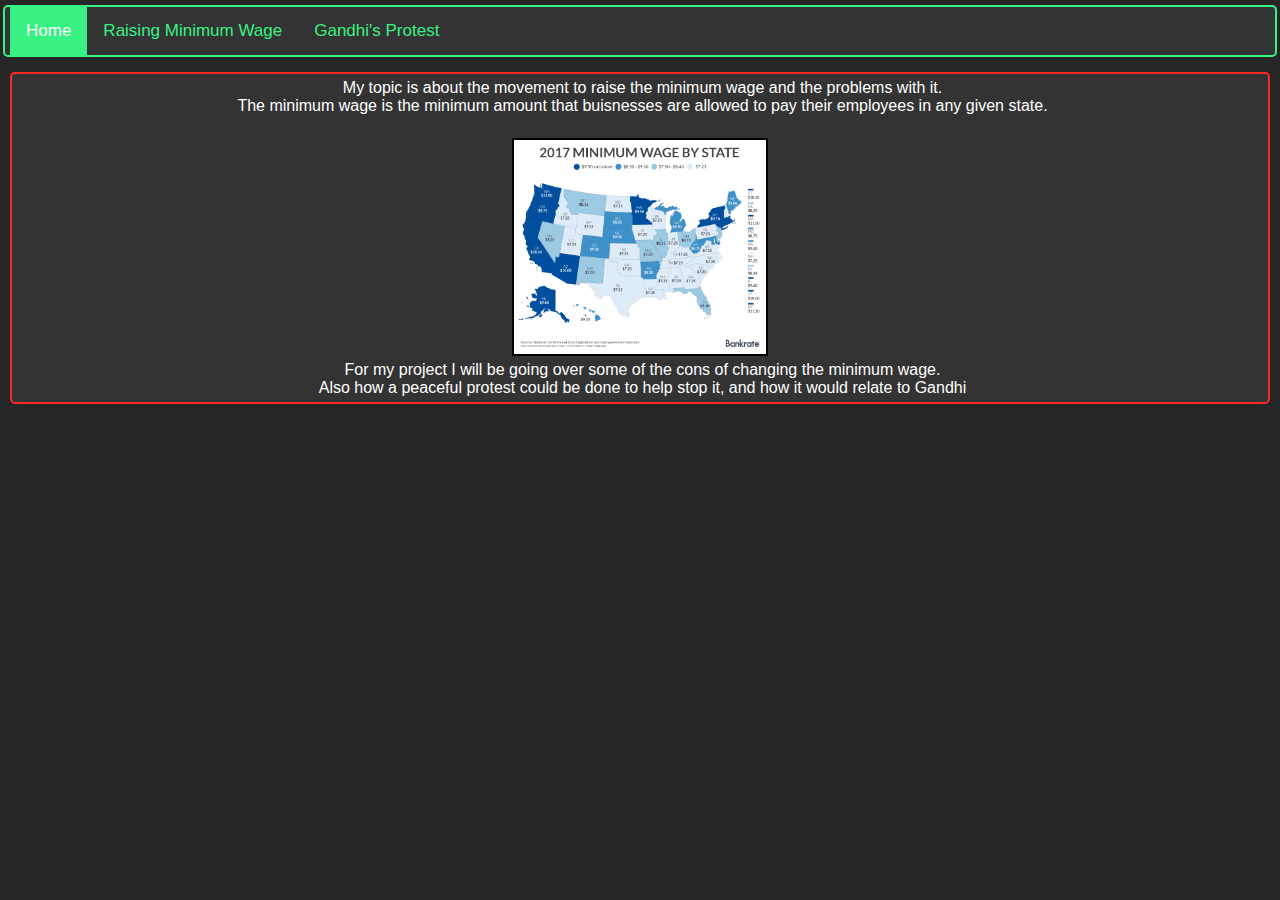
==== index.html @ e1d73e9b "Update index.html" ====
<html>
  <head>
    <title>Minimum Wage Project</title>
    <link rel = "stylesheet" type = "text/css" href = "./style.css" />
  </head>
  <body>
    <div class="topnav">
      <a class="active" href="./index.html">Home</a>
      <a href="./gandhi.html">Raising Minimum Wage</a>
      <a href="./minwage.html">Gandhi's Protest</a>
    </div>
    <div id="particles-js">
    <div class="test"> 
      <p style="text-align: center"> My topic is about the movement to raise the minimum wage and the problems with it.<br> The minimum wage is the minimum amount that buisnesses are allowed to pay their employees in any given state.</p> <br>
     <a href="https://media.brstatic.com/2017/09/25150422/stories_jobs-careers_usmap-minimum-wages-2017.gif"><img src="./image.png" class="center"></a>
	 <p style="text-align: center">For my project I will be going over some of the cons of changing the minimum wage. <br> Also how a peaceful protest could be done to help stop it, and how it would relate to Gandhi</p>
    </div>
	</div>

<script src="particles.js"></script>
  </body>
</html>
---- style.css ----
body {
  margin: 0;
  font-family: Arial, Helvetica, sans-serif;
  background-color: #262626;
}

.topnav {
  overflow: hidden;
  background-color: #333;
  padding-left: 5px;
  padding-right: 5px;
  border-radius: 5px;
  border: 2px solid #37f282;
  margin-left: 3px;
  margin-top: 5px;
  margin-right: 3px;
  position: sticky;
}

.topnav a {
  float: left;
  color: #37f282;
  text-align: center;
  padding: 14px 16px;
  text-decoration: none;
  font-size: 17px;
}

.center {
  display: block;
  margin-left: auto;
  margin-right: auto;
  width: 20%;
  border: 2px solid black;
}

.topnav a:hover {
  background-color: #ddd;
  color: black;
}

.topnav a.active {
  background-color: #37f282;
  color: white;
}

.test {
background-color: #333333;
border-radius: 5px;
height: auto;
margin-top: 15px;
margin-left: 10px;
margin-right: 10px;
border-width: 2px;
border-style: solid;
border-color: #ff2828;
}

.test p {
color: white;
margin-left: 5px;
margin-top: 5px;
margin-bottom: 5px;
}

.test h2 {
color: white;
margin-left: 5px;
margin-top: 5px;
margin-bottom: 5px;
}
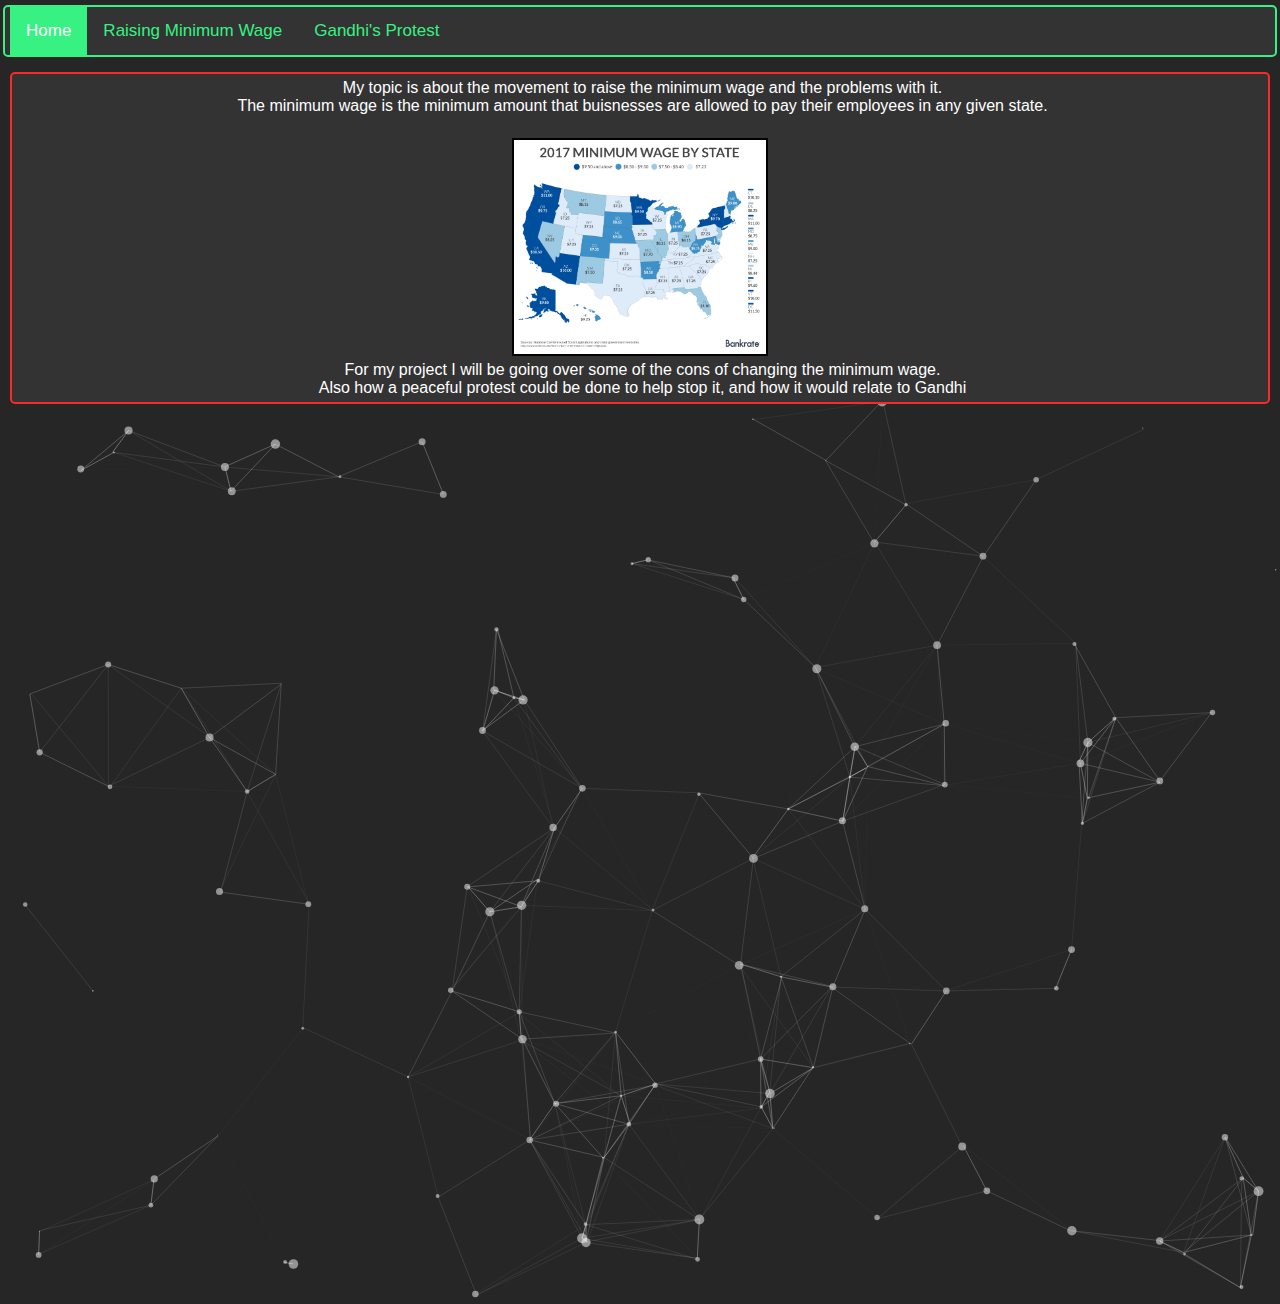
==== commit bc453676: "Update index.html" ====
--- a/index.html
+++ b/index.html
@@ -17,6 +17,7 @@
     </div>
 	</div>
 
-<script src="particles.js"></script>
+<script src="../particles.js"></script>
+<script src="../app.js"></script>
   </body>
 </html>
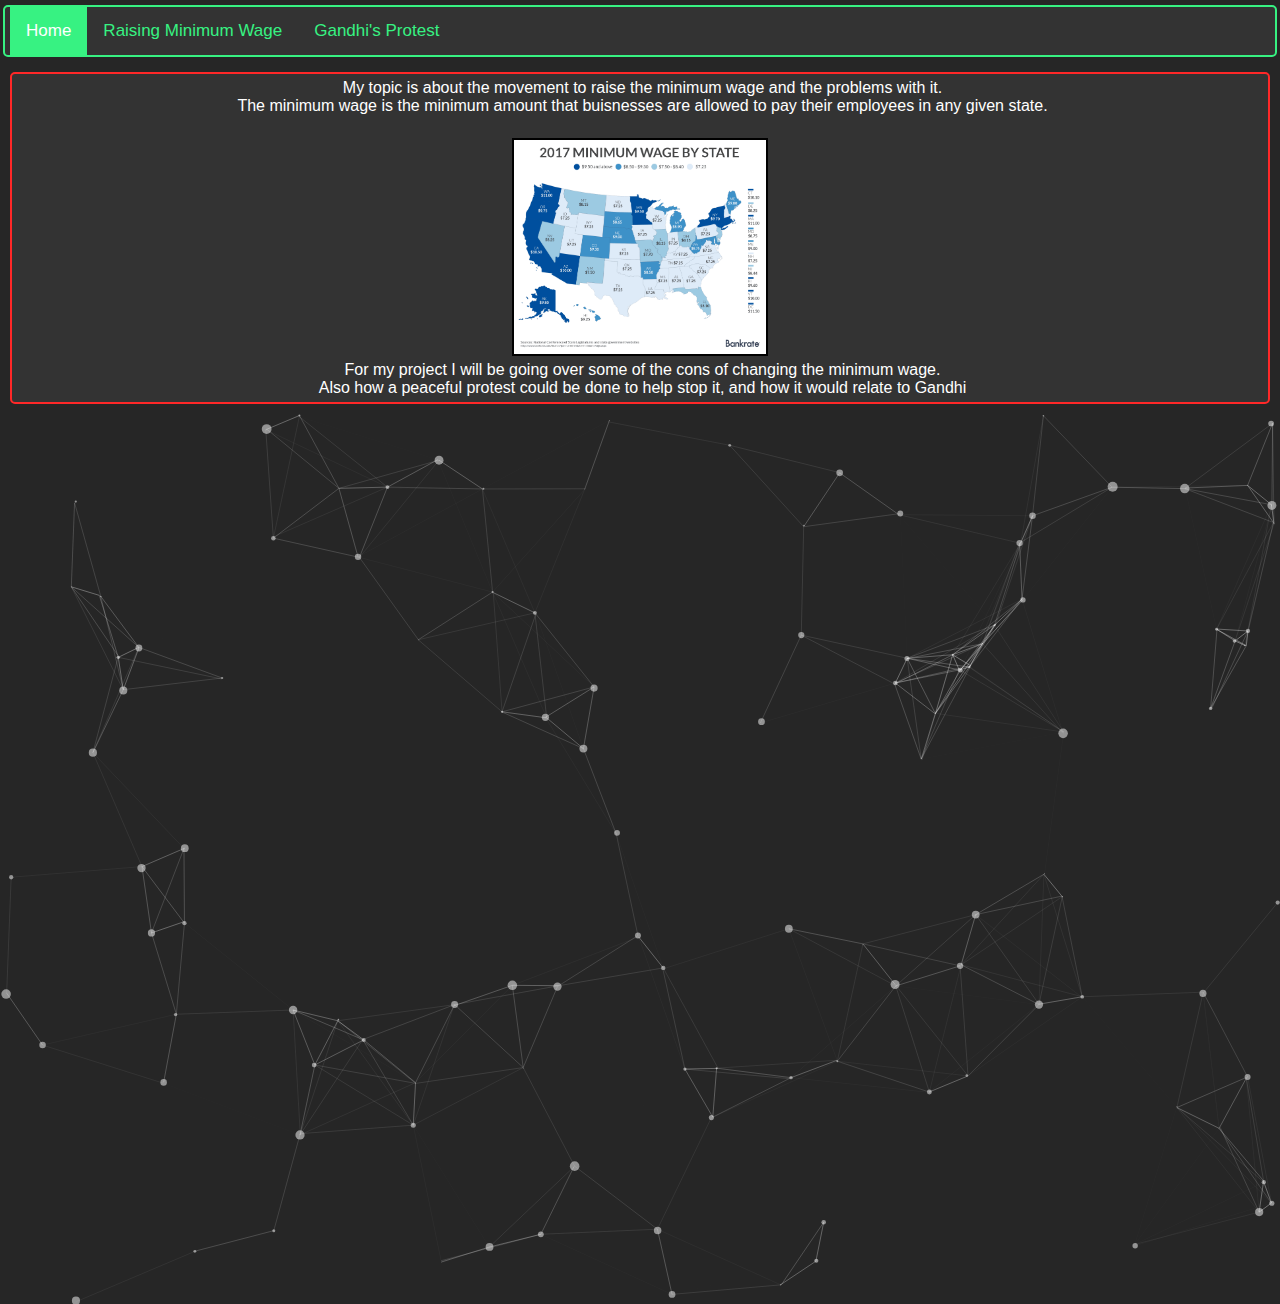
==== commit 0925b59f: "Update index.html" ====
--- a/index.html
+++ b/index.html
@@ -17,7 +17,7 @@
     </div>
 	</div>
 
-<script src="../particles.js"></script>
-<script src="../app.js"></script>
+<script src="./particles.js"></script>
+<script src="./app.js"></script>
   </body>
 </html>
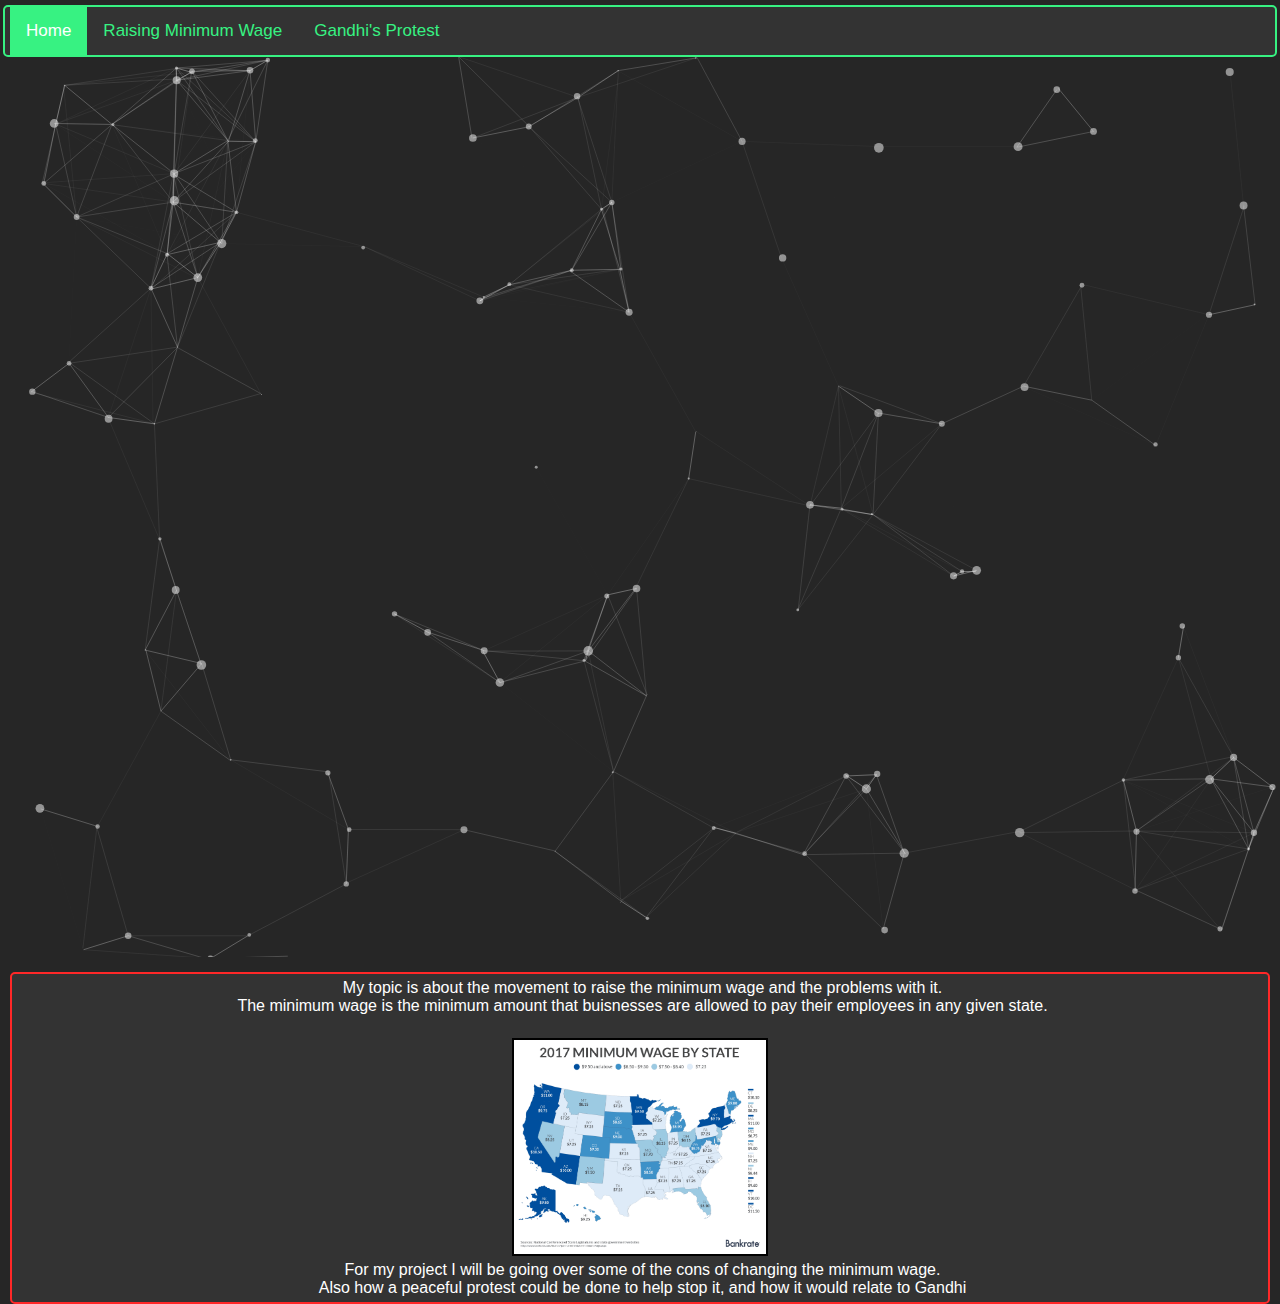
==== commit cb078e8c: "Update index.html" ====
--- a/index.html
+++ b/index.html
@@ -9,13 +9,12 @@
       <a href="./gandhi.html">Raising Minimum Wage</a>
       <a href="./minwage.html">Gandhi's Protest</a>
     </div>
-    <div id="particles-js">
+	  <div id="particles-js"></div>
     <div class="test"> 
       <p style="text-align: center"> My topic is about the movement to raise the minimum wage and the problems with it.<br> The minimum wage is the minimum amount that buisnesses are allowed to pay their employees in any given state.</p> <br>
      <a href="https://media.brstatic.com/2017/09/25150422/stories_jobs-careers_usmap-minimum-wages-2017.gif"><img src="./image.png" class="center"></a>
 	 <p style="text-align: center">For my project I will be going over some of the cons of changing the minimum wage. <br> Also how a peaceful protest could be done to help stop it, and how it would relate to Gandhi</p>
     </div>
-	</div>
 
 <script src="./particles.js"></script>
 <script src="./app.js"></script>
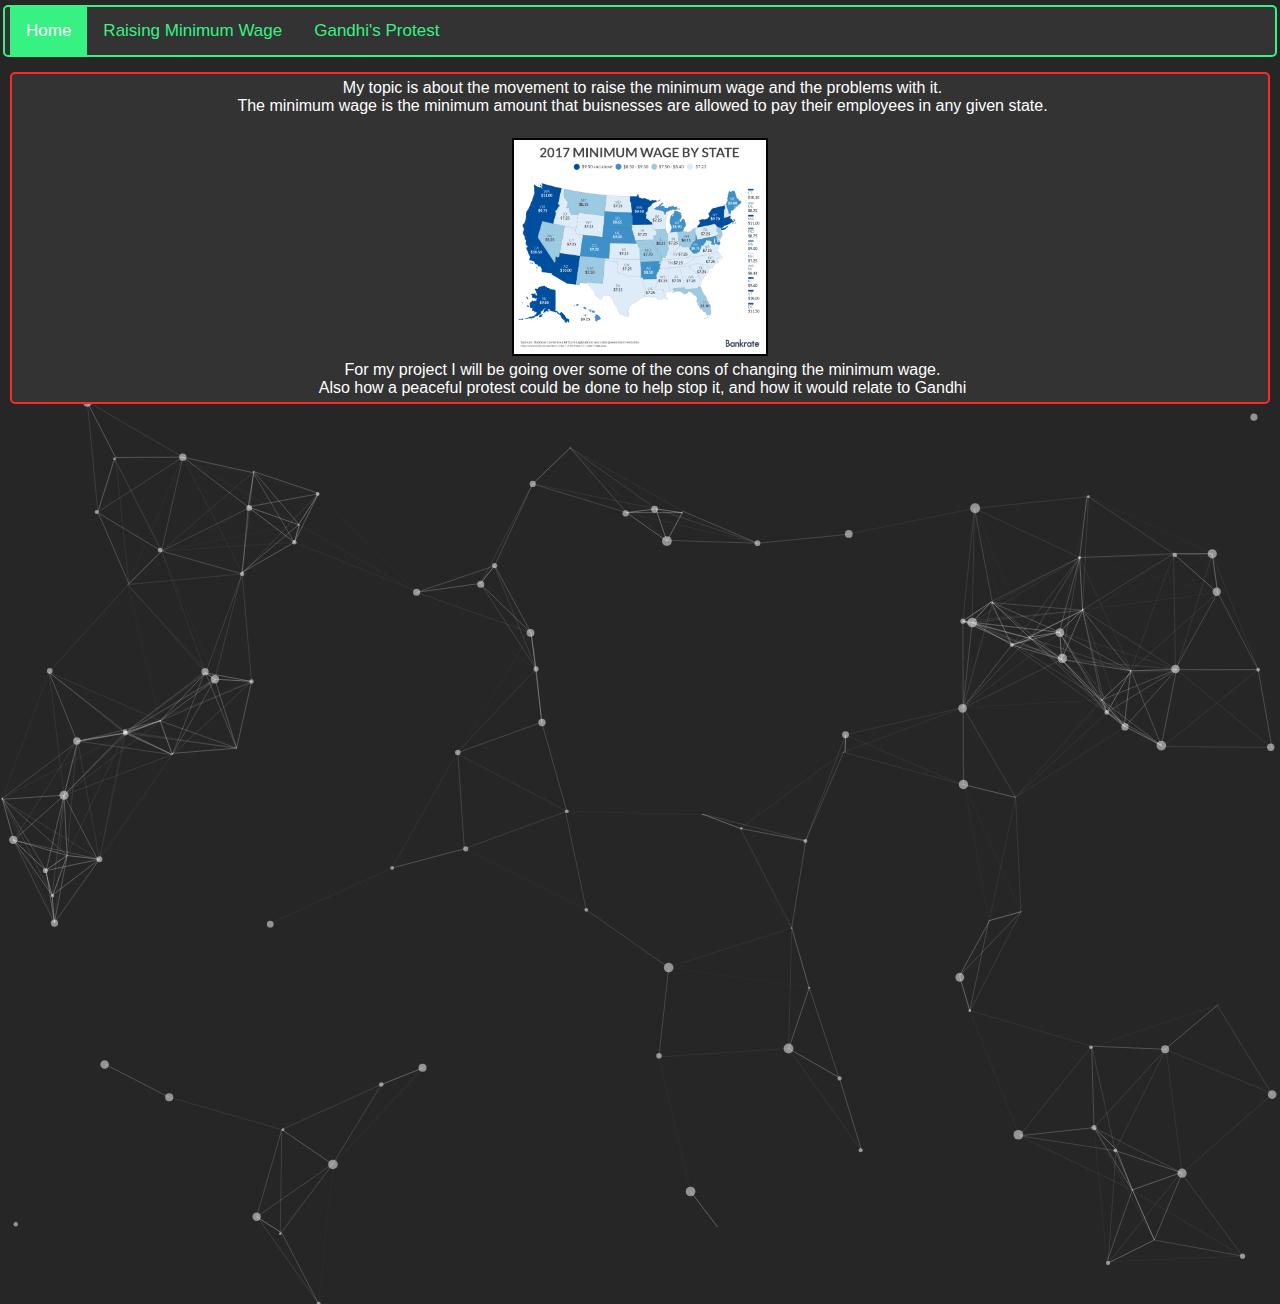
==== commit 83030417: "Update index.html" ====
--- a/index.html
+++ b/index.html
@@ -9,12 +9,12 @@
       <a href="./gandhi.html">Raising Minimum Wage</a>
       <a href="./minwage.html">Gandhi's Protest</a>
     </div>
-	  <div id="particles-js"></div>
+	  <div id="particles-js">
     <div class="test"> 
       <p style="text-align: center"> My topic is about the movement to raise the minimum wage and the problems with it.<br> The minimum wage is the minimum amount that buisnesses are allowed to pay their employees in any given state.</p> <br>
      <a href="https://media.brstatic.com/2017/09/25150422/stories_jobs-careers_usmap-minimum-wages-2017.gif"><img src="./image.png" class="center"></a>
 	 <p style="text-align: center">For my project I will be going over some of the cons of changing the minimum wage. <br> Also how a peaceful protest could be done to help stop it, and how it would relate to Gandhi</p>
-    </div>
+    </div></div>
 
 <script src="./particles.js"></script>
 <script src="./app.js"></script>
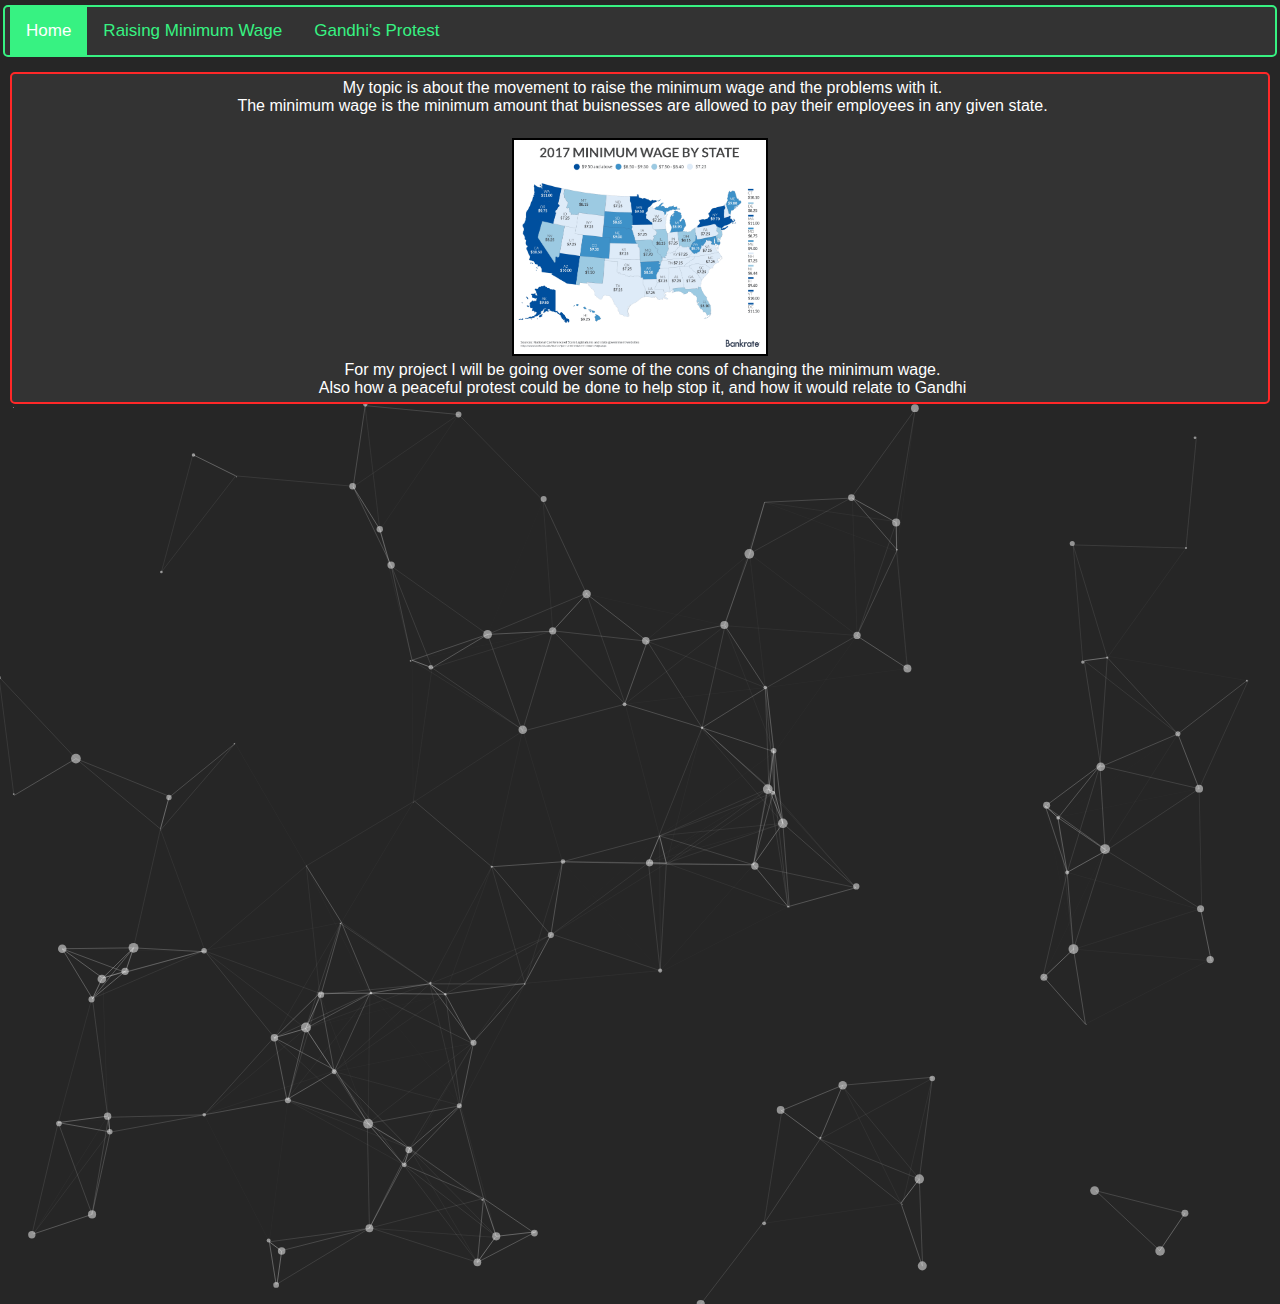
==== commit 4214d442: "Update index.html" ====
--- a/index.html
+++ b/index.html
@@ -4,19 +4,20 @@
     <link rel = "stylesheet" type = "text/css" href = "./style.css" />
   </head>
   <body>
+  <div id="particles-js">
     <div class="topnav">
       <a class="active" href="./index.html">Home</a>
       <a href="./gandhi.html">Raising Minimum Wage</a>
       <a href="./minwage.html">Gandhi's Protest</a>
     </div>
-	  <div id="particles-js">
     <div class="test"> 
       <p style="text-align: center"> My topic is about the movement to raise the minimum wage and the problems with it.<br> The minimum wage is the minimum amount that buisnesses are allowed to pay their employees in any given state.</p> <br>
      <a href="https://media.brstatic.com/2017/09/25150422/stories_jobs-careers_usmap-minimum-wages-2017.gif"><img src="./image.png" class="center"></a>
 	 <p style="text-align: center">For my project I will be going over some of the cons of changing the minimum wage. <br> Also how a peaceful protest could be done to help stop it, and how it would relate to Gandhi</p>
-    </div></div>
+    </div>
 
 <script src="./particles.js"></script>
 <script src="./app.js"></script>
+</div>
   </body>
 </html>
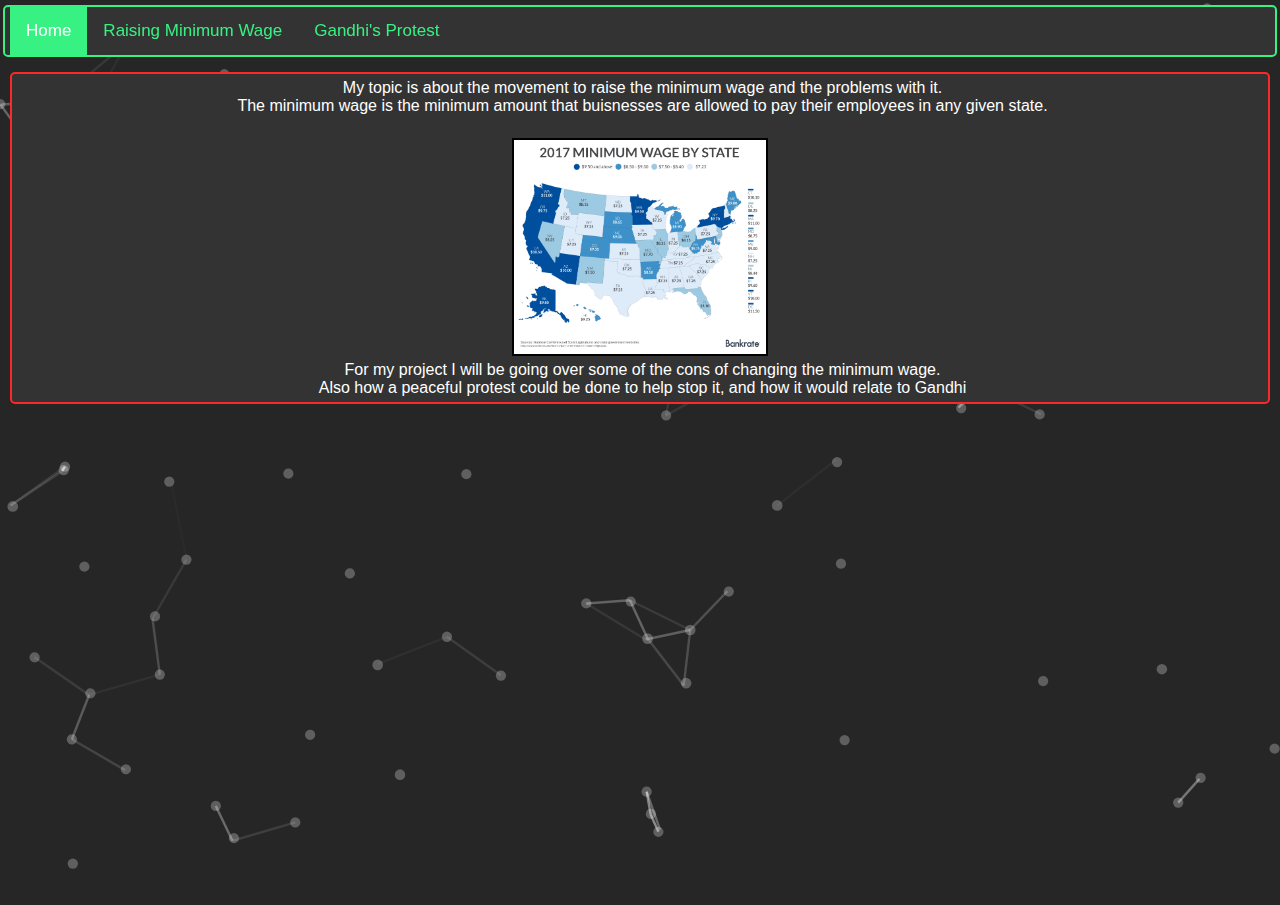
==== commit a31aa64d: "Update index.html" ====
--- a/index.html
+++ b/index.html
@@ -4,7 +4,6 @@
     <link rel = "stylesheet" type = "text/css" href = "./style.css" />
   </head>
   <body>
-  <div id="particles-js">
     <div class="topnav">
       <a class="active" href="./index.html">Home</a>
       <a href="./gandhi.html">Raising Minimum Wage</a>
@@ -15,7 +14,7 @@
      <a href="https://media.brstatic.com/2017/09/25150422/stories_jobs-careers_usmap-minimum-wages-2017.gif"><img src="./image.png" class="center"></a>
 	 <p style="text-align: center">For my project I will be going over some of the cons of changing the minimum wage. <br> Also how a peaceful protest could be done to help stop it, and how it would relate to Gandhi</p>
     </div>
-
+<div id="particles-js">
 <script src="./particles.js"></script>
 <script src="./app.js"></script>
 </div>
--- a/style.css
+++ b/style.css
@@ -1,7 +1,28 @@
 body {
   margin: 0;
+  height: 100%;
   font-family: Arial, Helvetica, sans-serif;
   background-color: #262626;
+}
+
+#particles-js canvas {
+    display: block;
+    vertical-align: bottom;
+    -webkit-transform: scale(1);
+    -ms-transform: scale(1);
+    transform: scale(1);
+    opacity: 1;
+    -webkit-transition: opacity .8s ease, -webkit-transform 1.4s ease;
+    transition: opacity .8s ease, transform 1.4s ease
+}
+
+#particles-js {
+    width: 100%;
+    height: 100%;
+    position: fixed;
+    z-index: -10;
+    top: 0;
+    left: 0
 }
 
 .topnav {
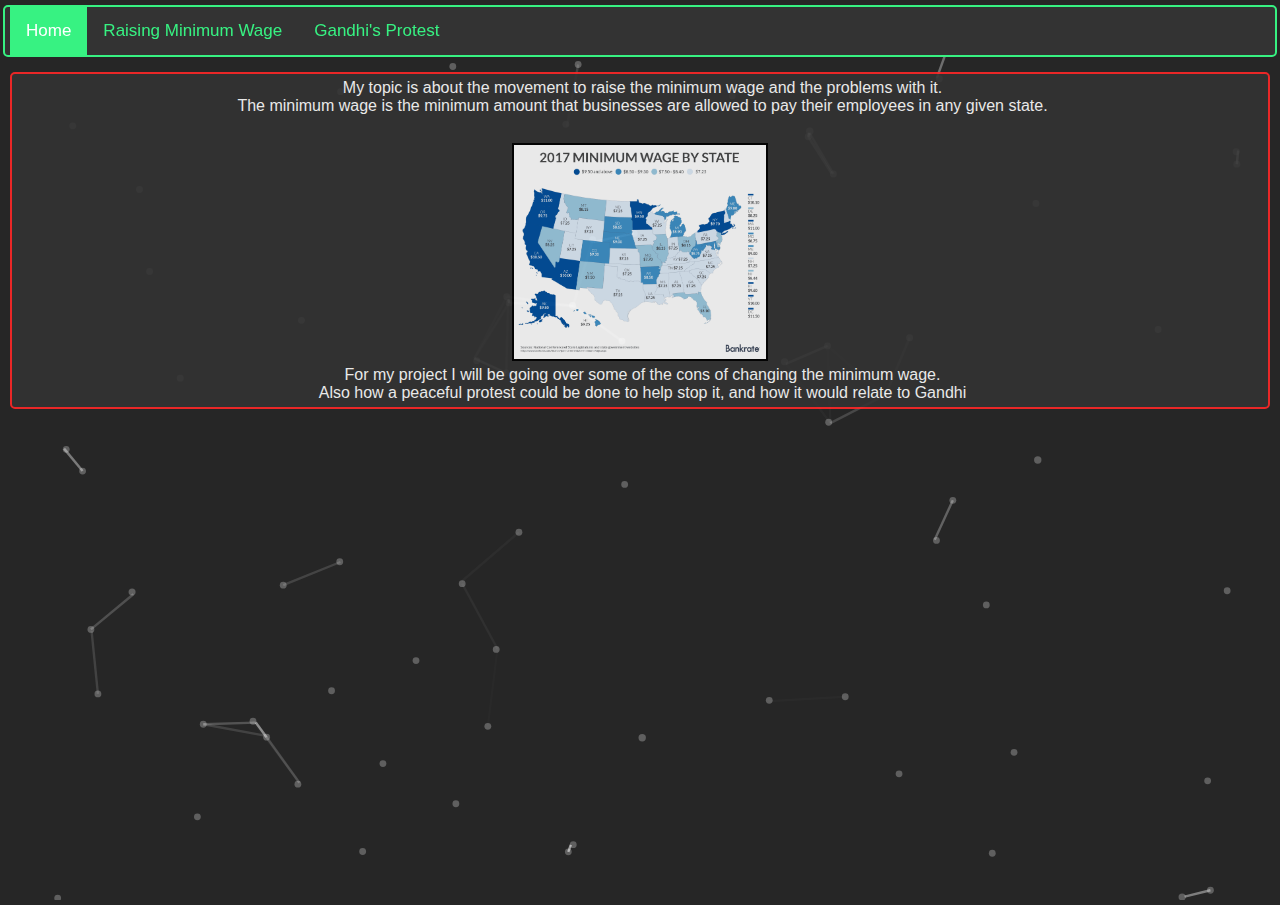
==== commit 46dbbcb9: "Update index.html" ====
--- a/index.html
+++ b/index.html
@@ -10,7 +10,7 @@
       <a href="./minwage.html">Gandhi's Protest</a>
     </div>
     <div class="test"> 
-      <p style="text-align: center"> My topic is about the movement to raise the minimum wage and the problems with it.<br> The minimum wage is the minimum amount that buisnesses are allowed to pay their employees in any given state.</p> <br>
+      <p style="text-align: center"> My topic is about the movement to raise the minimum wage and the problems with it.<br> The minimum wage is the minimum amount that businesses are allowed to pay their employees in any given state.</p> <br>
      <a href="https://media.brstatic.com/2017/09/25150422/stories_jobs-careers_usmap-minimum-wages-2017.gif"><img src="./image.png" class="center"></a>
 	 <p style="text-align: center">For my project I will be going over some of the cons of changing the minimum wage. <br> Also how a peaceful protest could be done to help stop it, and how it would relate to Gandhi</p>
     </div>
--- a/style.css
+++ b/style.css
@@ -22,7 +22,7 @@
     position: fixed;
     z-index: -10;
     top: 0;
-    left: 0
+    left: 0;
 }
 
 .topnav {
@@ -35,7 +35,7 @@
   margin-left: 3px;
   margin-top: 5px;
   margin-right: 3px;
-  position: sticky;
+  position: sticky
 }
 
 .topnav a {
@@ -51,6 +51,8 @@
   display: block;
   margin-left: auto;
   margin-right: auto;
+  margin-top: 5px;
+  margin-bottom: 5px;
   width: 20%;
   border: 2px solid black;
 }
@@ -75,6 +77,7 @@
 border-width: 2px;
 border-style: solid;
 border-color: #ff2828;
+opacity: 0.9;
 }
 
 .test p {
